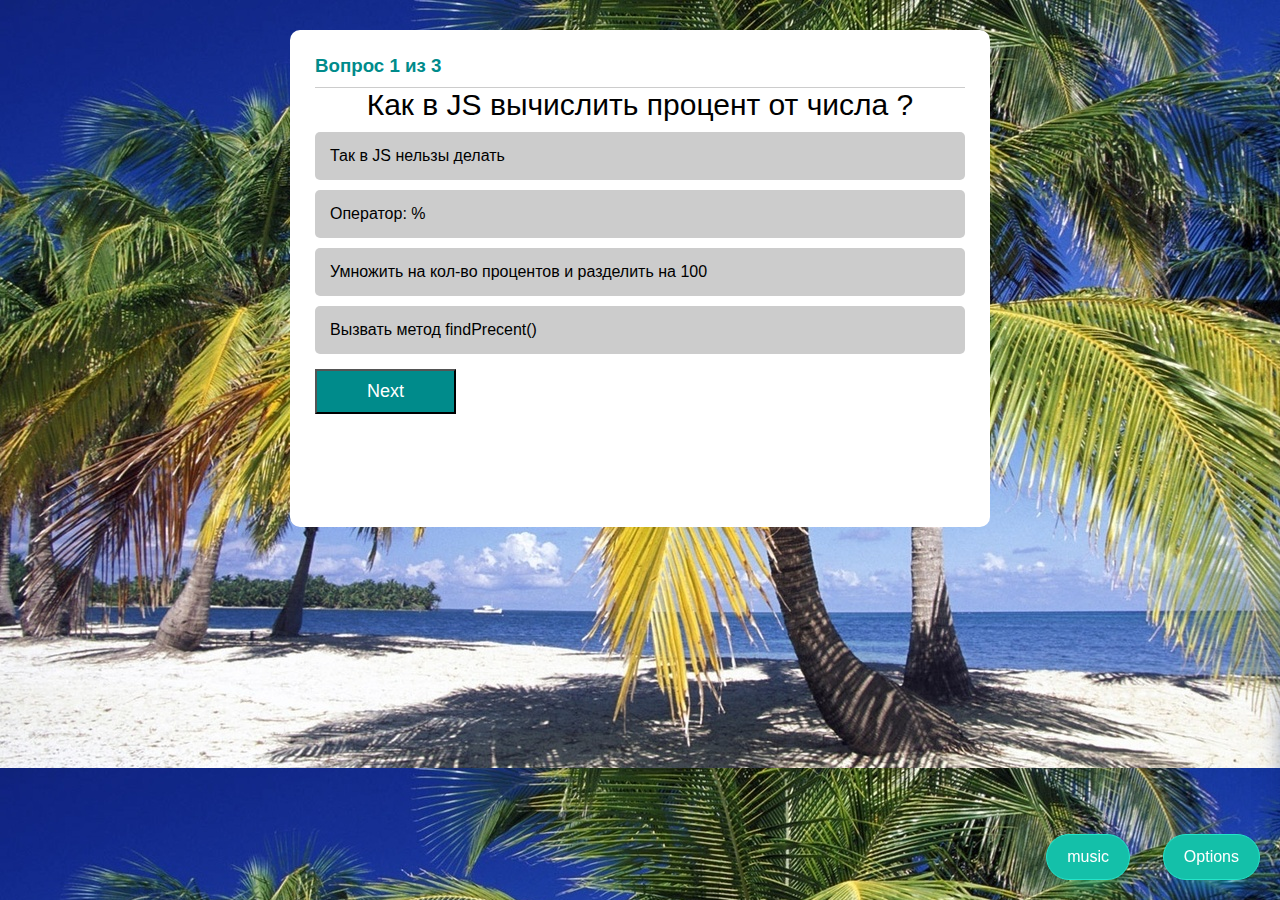
==== Island/index.html @ 11b380fe "Add files via upload" ====
<!DOCTYPE html>
<html lang="en">

<head>
    <meta charset="UTF-8">
    <title>1001 Questions - Island</title>
    <link rel="stylesheet" href="css/style.css">
    <link rel="stylesheet" href="css/check-box.css">
    <link rel="stylesheet" href="css/music.css">
</head>
<body>
    <div class="quiz-over-modal">
        <div class="content">
            <h1>Хороший результат !</h1>
            <p>Ты ответил на 
                <span id="correct-answer"></span> из
                <span id="number-of-all-questions-2"></span> вопроса
            </p>
            <button id="btn-try-again">Попробуй снова</button>
        </div>
    </div>
    <div class="quiz-container" id="id1">
         <div class="question-number">
            <h3>Вопрос
                <span id="numder-of-question"></span><!-- Текущий вопрос -->
                из
                <span id="number-of-all-questions"></span><!--Ответы вопросов-->
            </h3>
         </div>
         <div id="question"></div>
         <div class="options">
            <div data-id="0" class="option option1"></div><!-- Варианты ответа-->
            <div data-id="1" class="option option2"></div>
            <div data-id="2" class="option option3"></div>
            <div data-id="3" class="option option4"></div>
         </div>
         <div class="button">
            <button id="btn-next">Next</button>
         </div>
         <div id="answers-tracker"><!--Круглишки-->

         </div>
    </div>

    
   <!-- SOCIAL PANEL HTML -->
   <div class="social-panel-container">
    <div class="social-panel">
       
        <p>Настройки</p>
         
          <div class="check-box-style">
            <h4 class="text-h4">Сменить фон</h4>
            <input type="checkbox" class="checkbox" id="check1" />
            <label class="label" for="check1">
                <div class="ball"></div>
            </label>
          </div>

          <div class="check-box-style">
            <h4 class="text-h4">Сменить цвет карточки</h4>
            <input type="checkbox" class="checkbox" id="check2" />
            <label class="label" for="check2">
                <div class="ball"></div>
            </label>
          </div>

          <div class="check-box-style">
            <h4 class="text-h4">Скрыть панель с вопросами</h4>
            <input type="checkbox" class="checkbox" id="To-hide-the-panel" />
            <label class="label" for="To-hide-the-panel">
                <div class="ball"></div>
            </label>
          </div>

    </div>
    </div>

        <div class="social-panel-container-Мusic">
            <div class="social-panel-Мusic">
           
                <p>Мusic</p>
             
            </div>
        </div>

    <button class="music">
        music
    </button>
    <button class="floating-btn">
        Options
    </button>


    <script src="js/JavaScript.js"></script>
    <script src="js/Options.js"></script>
    <script src="js/Music.js"></script>
</body>

</html>
---- Island/css/style.css ----
* {
    box-sizing: border-box;
}

body {
    margin: 0;
    font-family:  sans-serif;
    background-image: url(../palm.png);
}


.quiz-container {
    max-width: 700px;
    min-height: 497px;
    background-color: #fff;
    margin: 30px auto;
    border-radius: 10px;
    padding: 25px;
}

.question-number h3 {
    color: darkcyan;
    border-bottom: 1px solid #ccc;
    margin: 0;
    padding-bottom: 10px;
}

#question {
    font-size: 30px;
    font-style: 24px;
    color: #000;
    margin: 0px;
    padding-bottom: 10px;
    text-align: center;
}

.options {
    margin-bottom: 15px;
}

.options div {
    background: #ccc;
    font-size: 16px;
    color: #000;
    margin-bottom: 10px;
    border-radius: 5px;
    padding: 15px;
    cursor: pointer;
    transition: all .2s ease-in-out;
}

.options div:hover {
    background-color: #ccccccaf;
}

.options div.correct { /*Правильный ответ*/
    color: #fff;
    background-color: green;
}

.options div.wrong { /*Не правильный ответ*/
    color: #fff;
    background-color: red;
}

.options div.disabled {
    pointer-events: none;
}

.button #btn-next {
    padding: 10px 50px;
    background-color: darkcyan;
    font-size: 18px;
    color: #fff;
    cursor: pointer;
}

#btn-next:hover {
    background-color: rgb(18, 173, 173);
}
.content {
    margin-top: 150px;
    padding: 30px;
}

.quiz-over-modal {
    display: none;
}

.quiz-over-modal.active {
    display: block;
    margin: auto;
    width: 400px;
    height: 250px;
    background: rgb(105, 182, 54);
    color: #fff;
    text-align: center;
    border-radius: 20px 20px 20px 20px;
}

#btn-try-again {
    font-size: 18px;
    padding: 14px;
    background-color: rgb(194, 209, 63);
    color: rgb(54, 9, 35);
    cursor: pointer;
}
#btn-try-again:hover {
    background-color: rgb(205, 219, 74);
}
---- Island/css/check-box.css ----
/* Переключатели */
body.dark {
	background-image: url(palm2.png);
}

.dark2 .quiz-container {
	background: #fae364;
}
.dark3 #btn-next {
    color: #40e40f;
}

.To-hide-the-panel .quiz-container { /* Скрыть панель с вопросами */
    display: none;
}

/* .Переключатели */


.checkbox {
	opacity: 0;
	position: absolute;
}

.label {
	background-color: #111;
	border-radius: 50px;
	cursor: pointer;
	display: flex;
	align-items: center;
	justify-content: space-between;
	padding: 5px;
	position: relative;
	height: 26px;
	width: 50px;
	transform: scale(1.5);
}

.label .ball {
	background-color: #fff;
	border-radius: 50%;
	position: absolute;
	top: 2px;
	left: 2px;
	height: 22px;
	width: 22px;
	transform: translateX(0px);
	transition: transform 0.2s linear;
}

.checkbox:checked + .label .ball {
	transform: translateX(24px);
}

.check-box-style { 
	padding: 15px;
	display: flex;
}
.text-h4 {
	margin-right: 30px;
}

/* SOCIAL PANEL CSS */
.social-panel-container {
	position: fixed;
	right: 0;
	bottom: 80px;
	transform: translateX(100%);
	transition: transform 0.4s ease-in-out;
}

.social-panel-container.visible {
	transform: translateX(-10px);
}

.social-panel {	
	background-color: #fff;
	border-radius: 16px;
	box-shadow: 0 16px 31px -17px rgba(0,31,97,0.6);
	border: 5px solid #14c0a9be;
	display: flex;
	flex-direction: column;
	justify-content: center;
	align-items: center;
	font-family: 'Muli';
	position: relative;

	height: 500px;	
	width: 370px;
	
	max-width: calc(100% - 10px);
}

.social-panel p {
	background-color: #16ad99;
	border-radius: 0 0 10px 10px;
	color: #fff;
	font-size: 14px;
	line-height: 18px;
	padding: 2px 17px 6px;
	position: absolute;
	top: 0;
	left: 50%;
	margin: 0;
	transform: translateX(-50%);
	text-align: center;
	width: 235px;
}

.floating-btn {
	border-radius: 26.5px;
	background-color: #14c0a9;
	border: 1px solid #24e4ca;
	box-shadow: 0 16px 22px -17px #24e4ca;
	color: #fff;
	cursor: pointer;
	font-size: 16px;
	line-height: 20px;
	padding: 12px 20px;
	position: fixed;
	bottom: 20px;
	right: 20px;
	z-index: 999;
}
---- Island/css/music.css ----
/* SOCIAL PANEL CSS */
.social-panel-container-Мusic {
	position: fixed;
	right: 0;
	bottom: 80px;
	transform: translateX(100%);
	transition: transform 0.4s ease-in-out;
}

.social-panel-container-Мusic.visible {
	transform: translateX(-10px);
}

.social-panel-Мusic {	
	background-color: #fff;
	border-radius: 16px;
	box-shadow: 0 16px 31px -17px rgba(0,31,97,0.6);
	border: 5px solid #14c0a9be;
	display: flex;
	flex-direction: column;
	justify-content: center;
	align-items: center;
	font-family: 'Muli';
	position: relative;

	height: 300px;	
	width: 570px;
	
	max-width: calc(100% - 10px);
}

.social-panel-Мusic p {
	background-color: #16ad99;
	border-radius: 0 0 10px 10px;
	color: #fff;
	font-size: 14px;
	line-height: 18px;
	padding: 2px 17px 6px;
	position: absolute;
	top: 0;
	left: 50%;
	margin: 0;
	transform: translateX(-50%);
	text-align: center;
	width: 235px;
}

.music {
	border-radius: 26.5px;
	background-color: #14c0a9;
	border: 1px solid #24e4ca;
	box-shadow: 0 16px 22px -17px #24e4ca;
	color: #fff;
	cursor: pointer;
	font-size: 16px;
	line-height: 20px;
	padding: 12px 20px;
	position: fixed;
	bottom: 20px;
	right: 150px;
	z-index: 999;
}
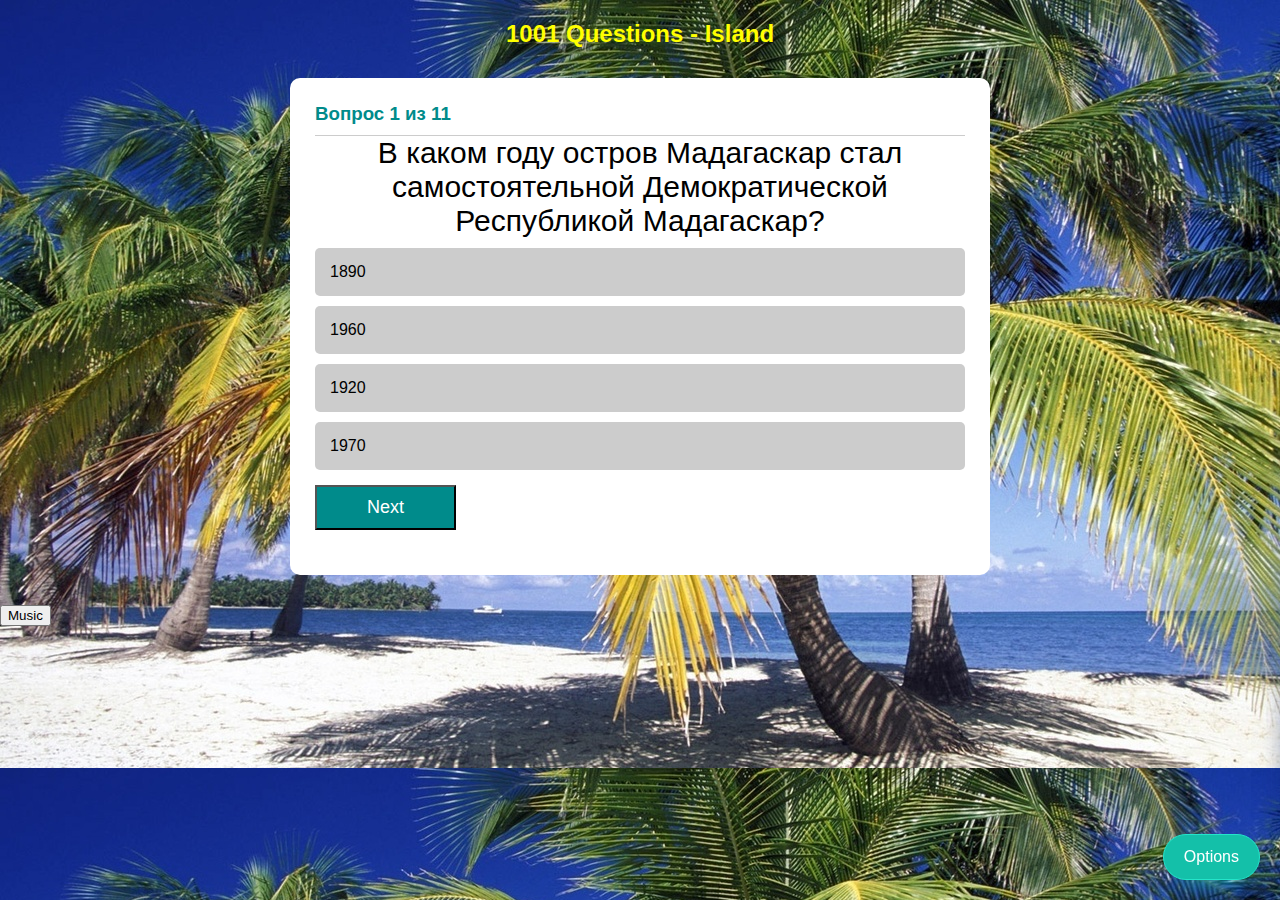
==== commit 5f085463: "Add files via upload" ====
--- a/Island/index.html
+++ b/Island/index.html
@@ -12,13 +12,15 @@
     <div class="quiz-over-modal">
         <div class="content">
             <h1>Хороший результат !</h1>
-            <p>Ты ответил на 
+            <p>Ты ответил(a) на 
                 <span id="correct-answer"></span> из
                 <span id="number-of-all-questions-2"></span> вопроса
             </p>
             <button id="btn-try-again">Попробуй снова</button>
         </div>
     </div>
+
+    <h2 style="text-align: center; color: yellow;">1001 Questions - Island</h2>
     <div class="quiz-container" id="id1">
          <div class="question-number">
             <h3>Вопрос
@@ -78,21 +80,20 @@
 
         <div class="social-panel-container-Мusic">
             <div class="social-panel-Мusic">
-           
                 <p>Мusic</p>
              
             </div>
         </div>
 
-    <button class="music">
-        music
+    <button class="music-btn">
+        Music
     </button>
     <button class="floating-btn">
         Options
     </button>
 
 
-    <script src="js/JavaScript.js"></script>
+    <script src="js/main.js"></script>
     <script src="js/Options.js"></script>
     <script src="js/Music.js"></script>
 </body>
